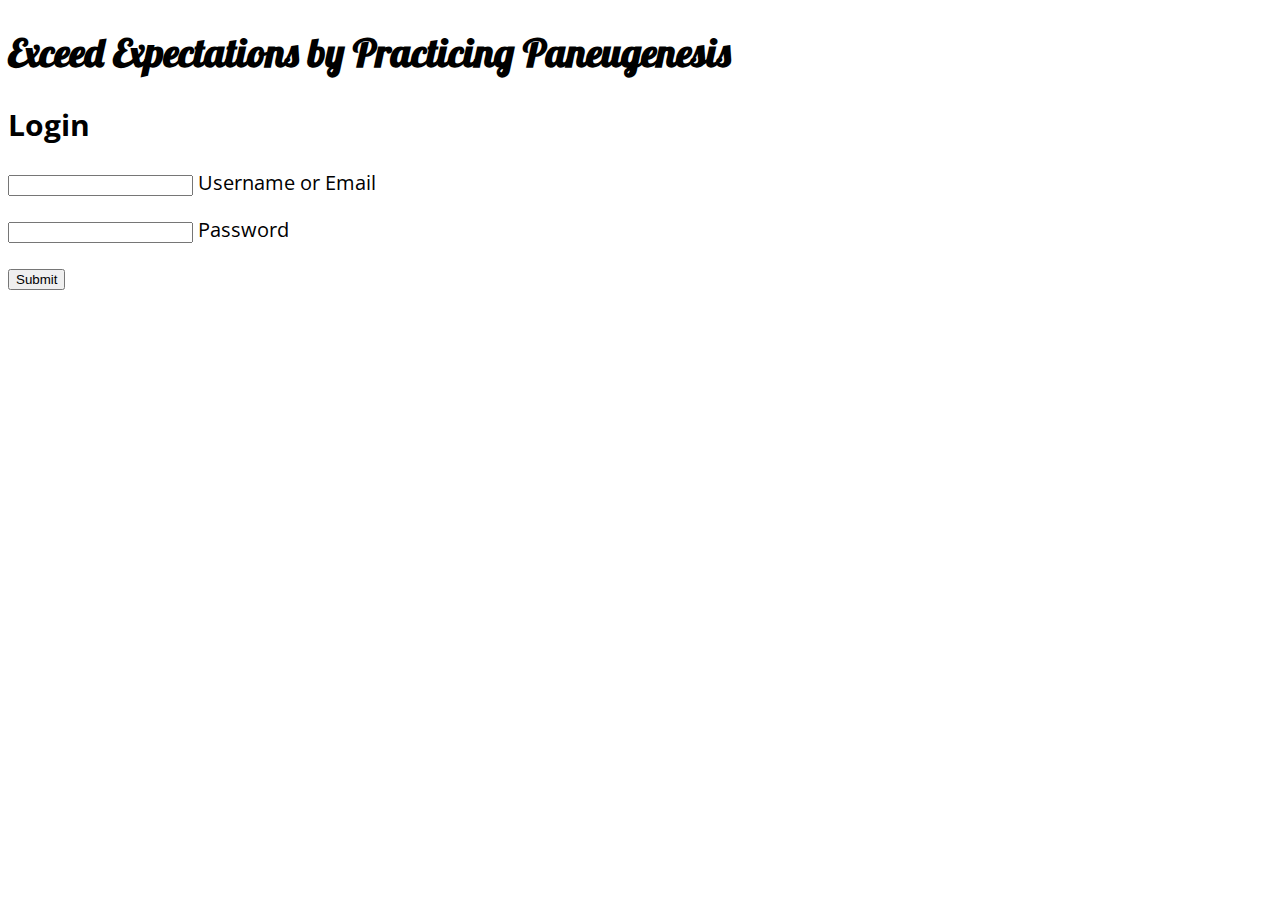
==== login/login.html @ ea3bea83 "Changed the name of the file." ====
<!DOCTYPE html>
<html>
<head>
	<title>5P</title>
	<meta name="viewport" content="width=device-width, initial-scale=1">
    <link rel="stylesheet" href="http://www.w3schools.com/lib/w3.css">
    <link href="https://fonts.googleapis.com/css?family=Lobster" rel="stylesheet">
    <link href="https://fonts.googleapis.com/css?family=Open+Sans+Condensed:300" rel="stylesheet">
<style>
      body {
        font-family: 'Open Sans Condensed', sans-serif;
        font-size: 20px;
      }
</style>
</head>


<body>

<div class="w3-container">
  <h1><div style="font-family: 'Lobster', cursive;">Exceed Expectations by
Practicing Paneugenesis</div></h1>
  
  <div class="w3-card-4">
    <div class="w3-container w3-green">
        <h2><div style="font-family: 'Open Sans Condensed', sans-serif;">Login</div></h2>
    </div>

    <form class="w3-container">
      <p>
      <input class="w3-input" type="text">
      <label>Username or Email</label></p>
      <p>
      <input class="w3-input" type="password">
      <label>Password</label></p>
        <input type="submit">
        
    
      </form>
  </div>
</div>

</body>
</html>
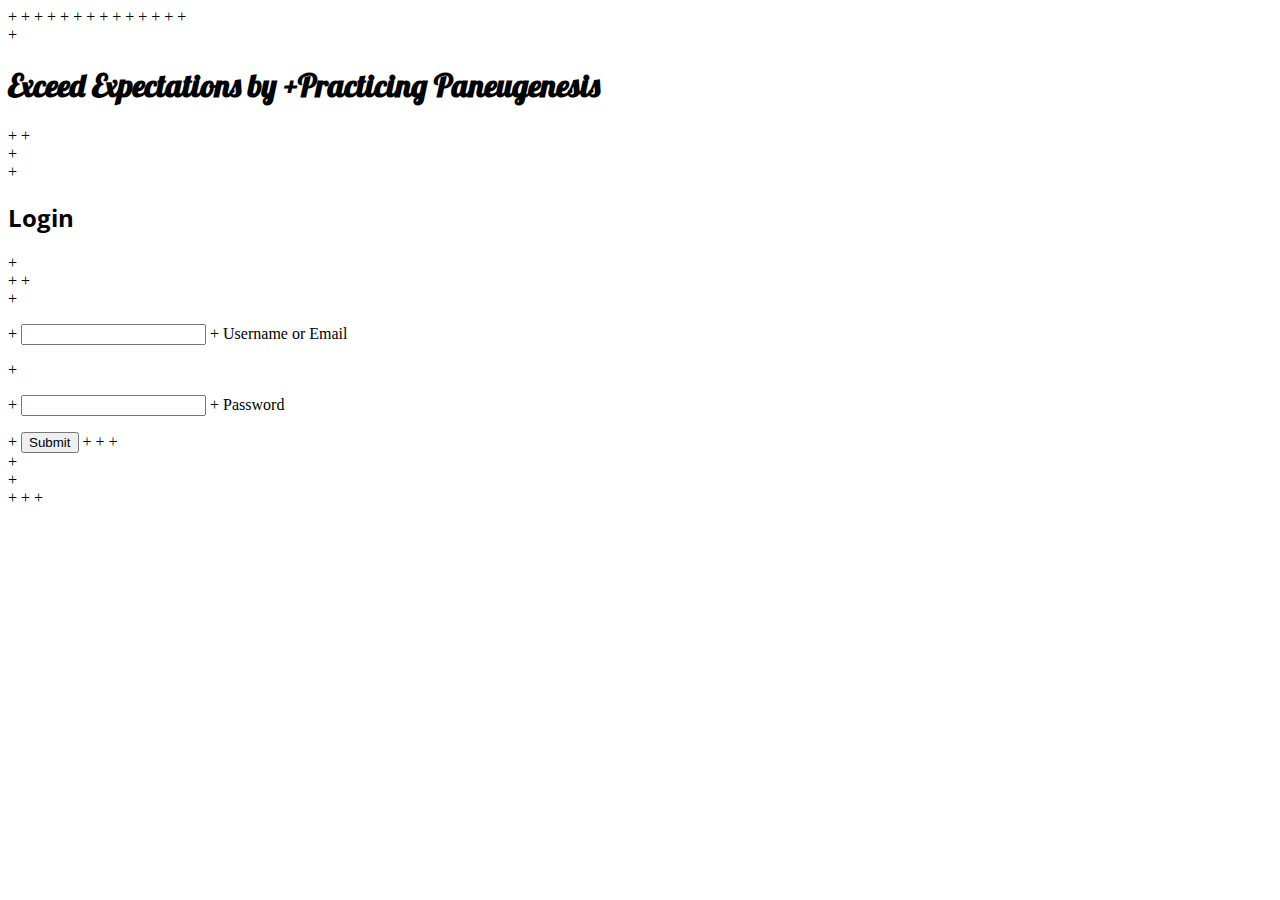
==== commit a3c67f4c: "Login HTML 1/17" ====
--- a/login/login.html
+++ b/login/login.html
@@ -1,44 +1,44 @@
 <!DOCTYPE html>
-<html>
-<head>
-	<title>5P</title>
-	<meta name="viewport" content="width=device-width, initial-scale=1">
-    <link rel="stylesheet" href="http://www.w3schools.com/lib/w3.css">
-    <link href="https://fonts.googleapis.com/css?family=Lobster" rel="stylesheet">
-    <link href="https://fonts.googleapis.com/css?family=Open+Sans+Condensed:300" rel="stylesheet">
-<style>
-      body {
-        font-family: 'Open Sans Condensed', sans-serif;
-        font-size: 20px;
-      }
-</style>
-</head>
-
-
-<body>
-
-<div class="w3-container">
-  <h1><div style="font-family: 'Lobster', cursive;">Exceed Expectations by
-Practicing Paneugenesis</div></h1>
-  
-  <div class="w3-card-4">
-    <div class="w3-container w3-green">
-        <h2><div style="font-family: 'Open Sans Condensed', sans-serif;">Login</div></h2>
-    </div>
-
-    <form class="w3-container">
-      <p>
-      <input class="w3-input" type="text">
-      <label>Username or Email</label></p>
-      <p>
-      <input class="w3-input" type="password">
-      <label>Password</label></p>
-        <input type="submit">
-        
-    
-      </form>
-  </div>
-</div>
-
-</body>
-</html>+ +<html>
+ +<head>
+ +	<title>5P</title>
+ +	<meta name="viewport" content="width=device-width, initial-scale=1">
+ +    <link rel="stylesheet" href="http://www.w3schools.com/lib/w3.css">
+ +    <link href="https://fonts.googleapis.com/css?family=Lobster" rel="stylesheet">
+ +    <link href="https://fonts.googleapis.com/css?family=Open+Sans+Condensed:300" rel="stylesheet">
+ +<style>
+ +      body {
+ +        font-family: 'Open Sans Condensed', sans-serif;
+ +        font-size: 20px;
+ +      }
+ +</style>
+ +</head>
+ +
+ +
+ +<body>
+ +
+ +<div class="w3-container">
+ +  <h1><div style="font-family: 'Lobster', cursive;">Exceed Expectations by
+ +Practicing Paneugenesis</div></h1>
+ +  
+ +  <div class="w3-card-4">
+ +    <div class="w3-container w3-green">
+ +        <h2><div style="font-family: 'Open Sans Condensed', sans-serif;">Login</div></h2>
+ +    </div>
+ +
+ +    <form class="w3-container">
+ +      <p>
+ +      <input class="w3-input" type="text">
+ +      <label>Username or Email</label></p>
+ +      <p>
+ +      <input class="w3-input" type="password">
+ +      <label>Password</label></p>
+ +        <input type="submit">
+ +        
+ +    
+ +      </form>
+ +  </div>
+ +</div>
+ +
+ +</body>
+ +</html>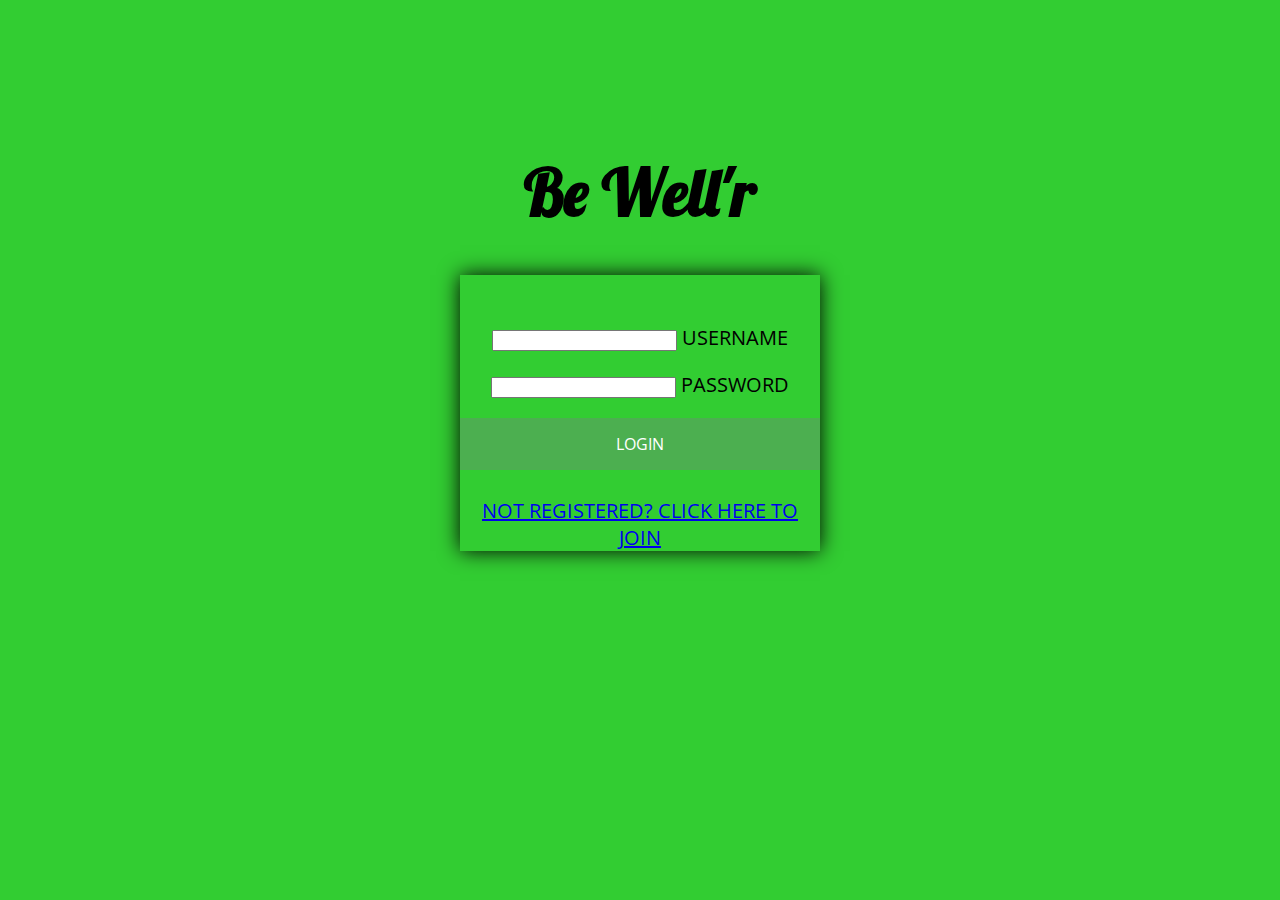
==== commit 89de468a: "Updated Again Green Background" ====
--- a/login/login.html
+++ b/login/login.html
@@ -1,44 +1,72 @@
 <!DOCTYPE html>
- +<html>
- +<head>
- +	<title>5P</title>
- +	<meta name="viewport" content="width=device-width, initial-scale=1">
- +    <link rel="stylesheet" href="http://www.w3schools.com/lib/w3.css">
- +    <link href="https://fonts.googleapis.com/css?family=Lobster" rel="stylesheet">
- +    <link href="https://fonts.googleapis.com/css?family=Open+Sans+Condensed:300" rel="stylesheet">
- +<style>
- +      body {
- +        font-family: 'Open Sans Condensed', sans-serif;
- +        font-size: 20px;
- +      }
- +</style>
- +</head>
- +
- +
- +<body>
- +
- +<div class="w3-container">
- +  <h1><div style="font-family: 'Lobster', cursive;">Exceed Expectations by
- +Practicing Paneugenesis</div></h1>
- +  
- +  <div class="w3-card-4">
- +    <div class="w3-container w3-green">
- +        <h2><div style="font-family: 'Open Sans Condensed', sans-serif;">Login</div></h2>
- +    </div>
- +
- +    <form class="w3-container">
- +      <p>
- +      <input class="w3-input" type="text">
- +      <label>Username or Email</label></p>
- +      <p>
- +      <input class="w3-input" type="password">
- +      <label>Password</label></p>
- +        <input type="submit">
- +        
- +    
- +      </form>
- +  </div>
- +</div>
- +
- +</body>
- +</html>+<html>
+<head>
+	<title>Be Well'r</title>
+	
+    <link rel="stylesheet" href="http://www.w3schools.com/lib/w3.css">
+    <link href="https://fonts.googleapis.com/css?family=Lobster" rel="stylesheet">
+    <link href="https://fonts.googleapis.com/css?family=Open+Sans+Condensed:300" rel="stylesheet">
+<style>
+    #title {
+        font-size: 64px;
+    }
+    #loginbutton {
+        font-family: 'Open Sans Condensed', sans-serif;
+        text-transform: uppercase;
+        background: #4CAF50;
+        width: 100%;
+        border: 0;
+        padding: 15px;
+        color: #FFFFFF;
+        font-size: 16px;
+        -webkit-transition: all 0.3 ease;
+        transition: all 0.3 ease;
+        cursor: pointer;
+
+    }
+    .container {
+        text-transform: uppercase;
+        box-shadow: 0 0 20px 0 rgba(0, 0, 0, 1);
+    }
+    .w3-container {
+        width: 360px;
+        padding: 8% 0 0;
+        margin: auto; 
+        position: relative;
+        z-index: 1;        
+        max-width: 360px;
+        text-align: center;
+         
+    }
+      body {
+        background-color: limegreen;
+        font-family: 'Open Sans Condensed', sans-serif;
+        font-size: 20px;
+      }
+</style>
+</head>
+<body>
+
+<div class="w3-container">
+  <h1 id="title"><div style="font-family: 'Lobster', cursive;">Be Well'r</div></h1>
+  
+  <div class="container">
+    
+    <form class="w3-container w3-white">
+      <p>
+      <input class="w3-input" type="text">
+      <label>Username</label></p>
+      <p>
+      <input class="w3-input" type="password">
+      <label>Password</label></p>
+        <button id="loginbutton">Login</button>
+        <br><br>
+        <a href="register.html">Not Registered? Click Here to Join</a>
+        
+    
+      </form>
+  </div>
+</div>
+
+</body>
+</html>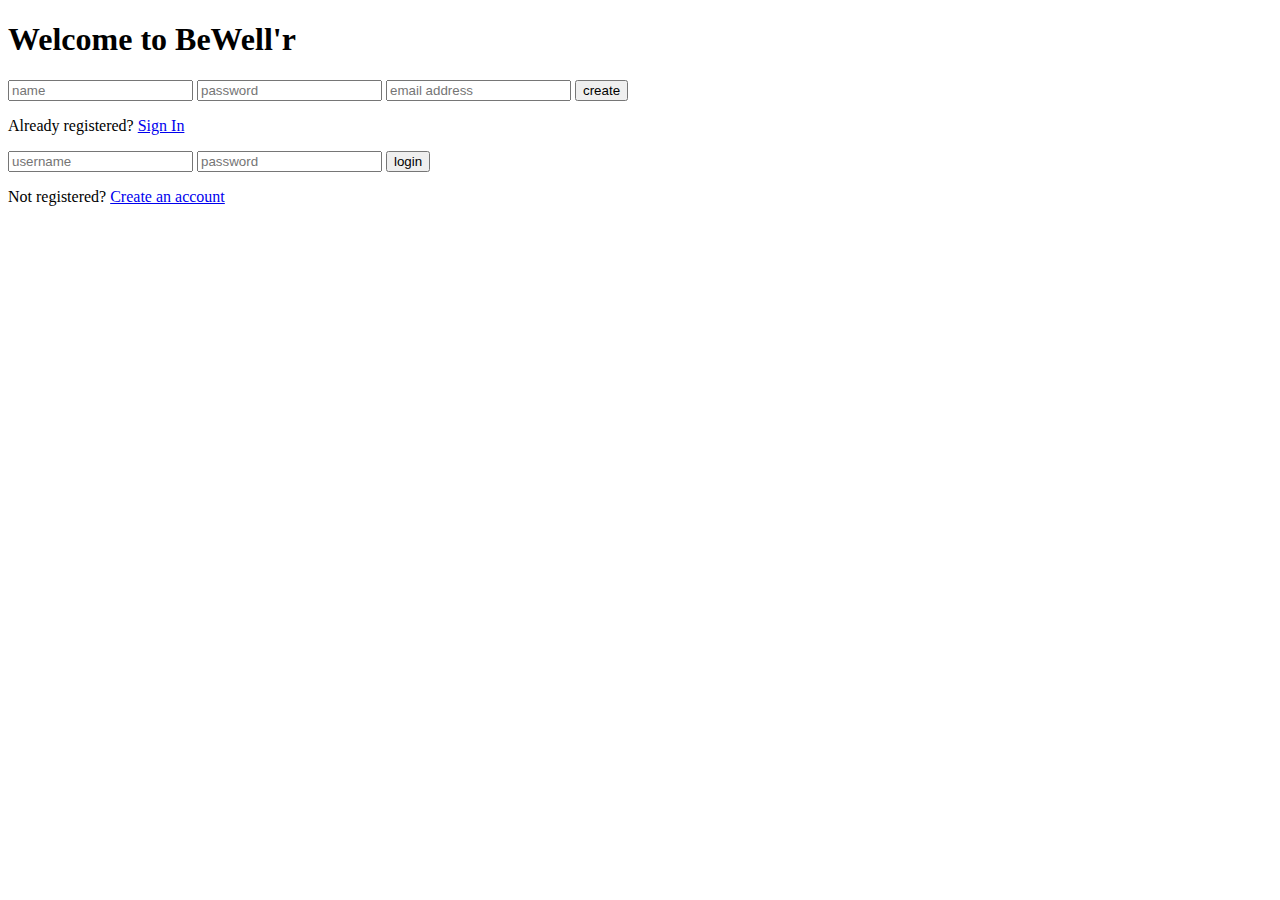
==== commit 59e5398f: "Linked the JavaScript file to the HTML file." ====
--- a/login/login.html
+++ b/login/login.html
@@ -1,72 +1,33 @@
-<!DOCTYPE html>
-<html>
-<head>
-	<title>Be Well'r</title>
-	
-    <link rel="stylesheet" href="http://www.w3schools.com/lib/w3.css">
-    <link href="https://fonts.googleapis.com/css?family=Lobster" rel="stylesheet">
-    <link href="https://fonts.googleapis.com/css?family=Open+Sans+Condensed:300" rel="stylesheet">
-<style>
-    #title {
-        font-size: 64px;
-    }
-    #loginbutton {
-        font-family: 'Open Sans Condensed', sans-serif;
-        text-transform: uppercase;
-        background: #4CAF50;
-        width: 100%;
-        border: 0;
-        padding: 15px;
-        color: #FFFFFF;
-        font-size: 16px;
-        -webkit-transition: all 0.3 ease;
-        transition: all 0.3 ease;
-        cursor: pointer;
-
-    }
-    .container {
-        text-transform: uppercase;
-        box-shadow: 0 0 20px 0 rgba(0, 0, 0, 1);
-    }
-    .w3-container {
-        width: 360px;
-        padding: 8% 0 0;
-        margin: auto; 
-        position: relative;
-        z-index: 1;        
-        max-width: 360px;
-        text-align: center;
-         
-    }
-      body {
-        background-color: limegreen;
-        font-family: 'Open Sans Condensed', sans-serif;
-        font-size: 20px;
-      }
-</style>
-</head>
-<body>
-
-<div class="w3-container">
-  <h1 id="title"><div style="font-family: 'Lobster', cursive;">Be Well'r</div></h1>
-  
-  <div class="container">
-    
-    <form class="w3-container w3-white">
-      <p>
-      <input class="w3-input" type="text">
-      <label>Username</label></p>
-      <p>
-      <input class="w3-input" type="password">
-      <label>Password</label></p>
-        <button id="loginbutton">Login</button>
-        <br><br>
-        <a href="register.html">Not Registered? Click Here to Join</a>
-        
-    
-      </form>
-  </div>
-</div>
-
-</body>
+<!DOCTYPE html>
+<html>
+<head>
+	<title>BeWell'r</title>
+	<meta name="viewport" content="width=device-width, initial-scale=1">
+    <link rel="stylesheet" href=login.css>
+    <script src="login.js"></script>
+</head>
+
+
+<body>
+    
+    <h1>Welcome to BeWell'r</h1>
+    
+<div class="login-page">
+  <div class="form">
+    <form class="register-form">
+      <input type="text" placeholder="name"/>
+      <input type="password" placeholder="password"/>
+      <input type="text" placeholder="email address"/>
+      <button>create</button>
+      <p class="message">Already registered? <a href="#">Sign In</a></p>
+    </form>
+    <form class="login-form">
+      <input type="text" placeholder="username"/>
+      <input type="password" placeholder="password"/>
+      <button>login</button>
+      <p class="message">Not registered? <a href="#">Create an account</a></p>
+    </form>
+  </div>
+</div>
+</body>
 </html>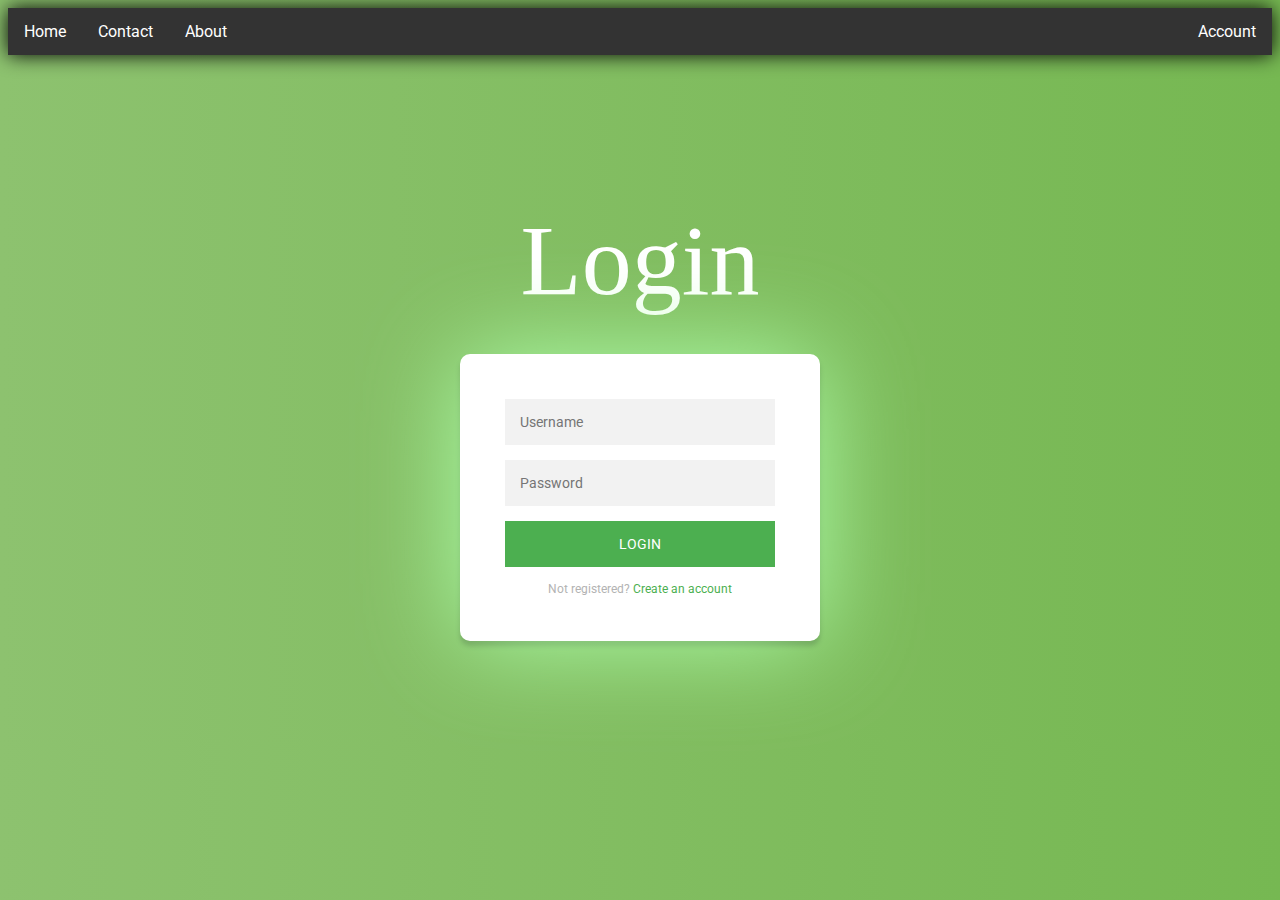
==== commit 89cc9f56: "Added a link to the homepage on the login page." ====
--- a/login/login.html
+++ b/login/login.html
@@ -9,8 +9,14 @@
 
 
 <body>
+    <ul>
+        <li><a href="HomePage.html">Home</a></li>
+        <li id="account"><a href="news.asp">Account</a></li>
+        <li><a href="contact.html">Contact</a></li>
+        <li><a href="about.asp">About</a></li>
+</ul>
     
-    <h1>Welcome to BeWell'r</h1>
+    <h1>Login</h1>
     
 <div class="login-page">
   <div class="form">
@@ -22,10 +28,10 @@
       <p class="message">Already registered? <a href="#">Sign In</a></p>
     </form>
     <form class="login-form">
-      <input type="text" placeholder="username"/>
-      <input type="password" placeholder="password"/>
+      <input type="text" placeholder="Username"/>
+      <input type="password" placeholder="Password"/>
       <button>login</button>
-      <p class="message">Not registered? <a href="#">Create an account</a></p>
+      <p class="message">Not registered? <a href="register.html">Create an account</a></p>
     </form>
   </div>
 </div>
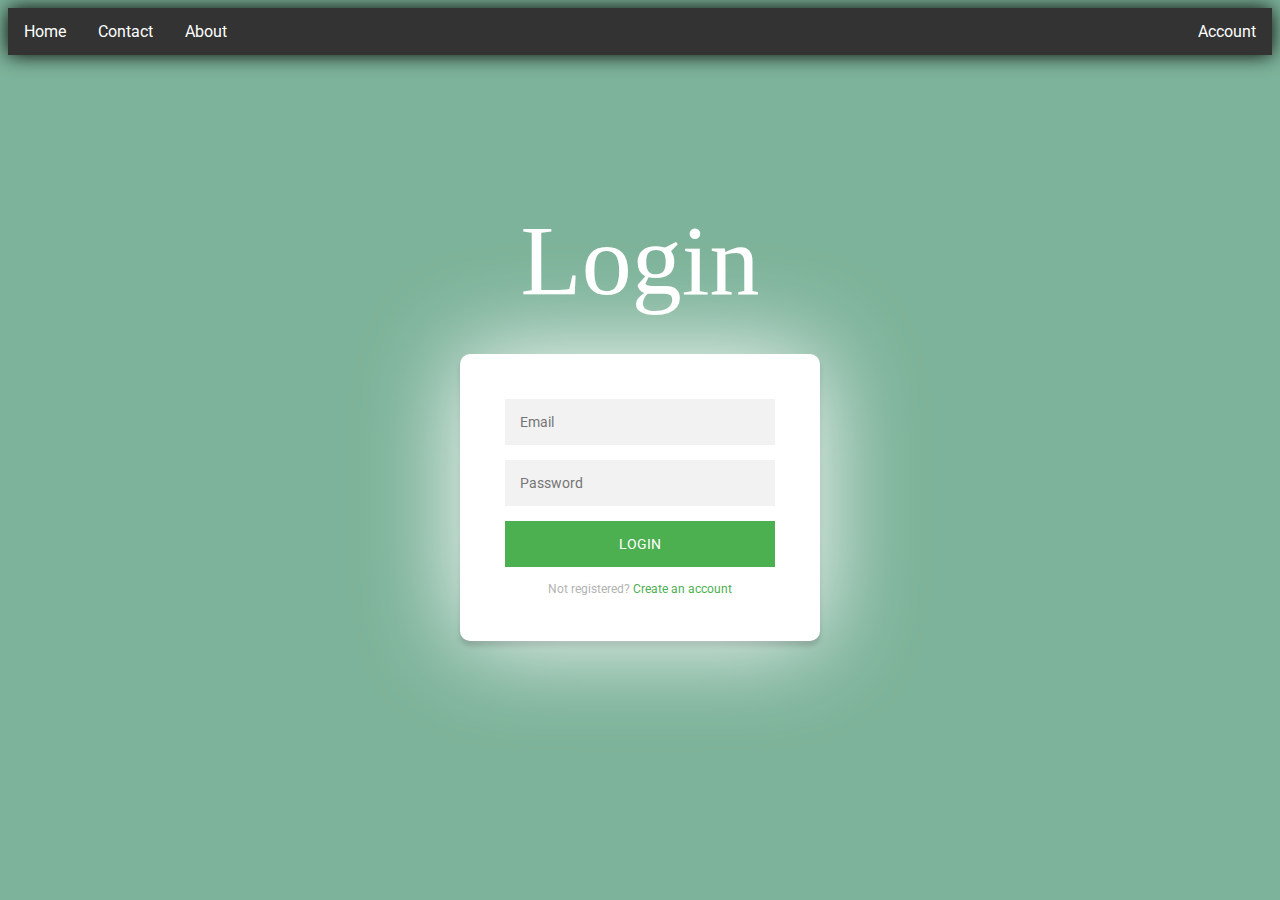
==== commit 2a94d253: "Updated Register with drop down lists. And Birthday date input." ====
--- a/login/login.html
+++ b/login/login.html
@@ -28,7 +28,7 @@
       <p class="message">Already registered? <a href="#">Sign In</a></p>
     </form>
     <form class="login-form">
-      <input type="text" placeholder="Username"/>
+      <input type="text" placeholder="Email"/>
       <input type="password" placeholder="Password"/>
       <button>login</button>
       <p class="message">Not registered? <a href="register.html">Create an account</a></p>
